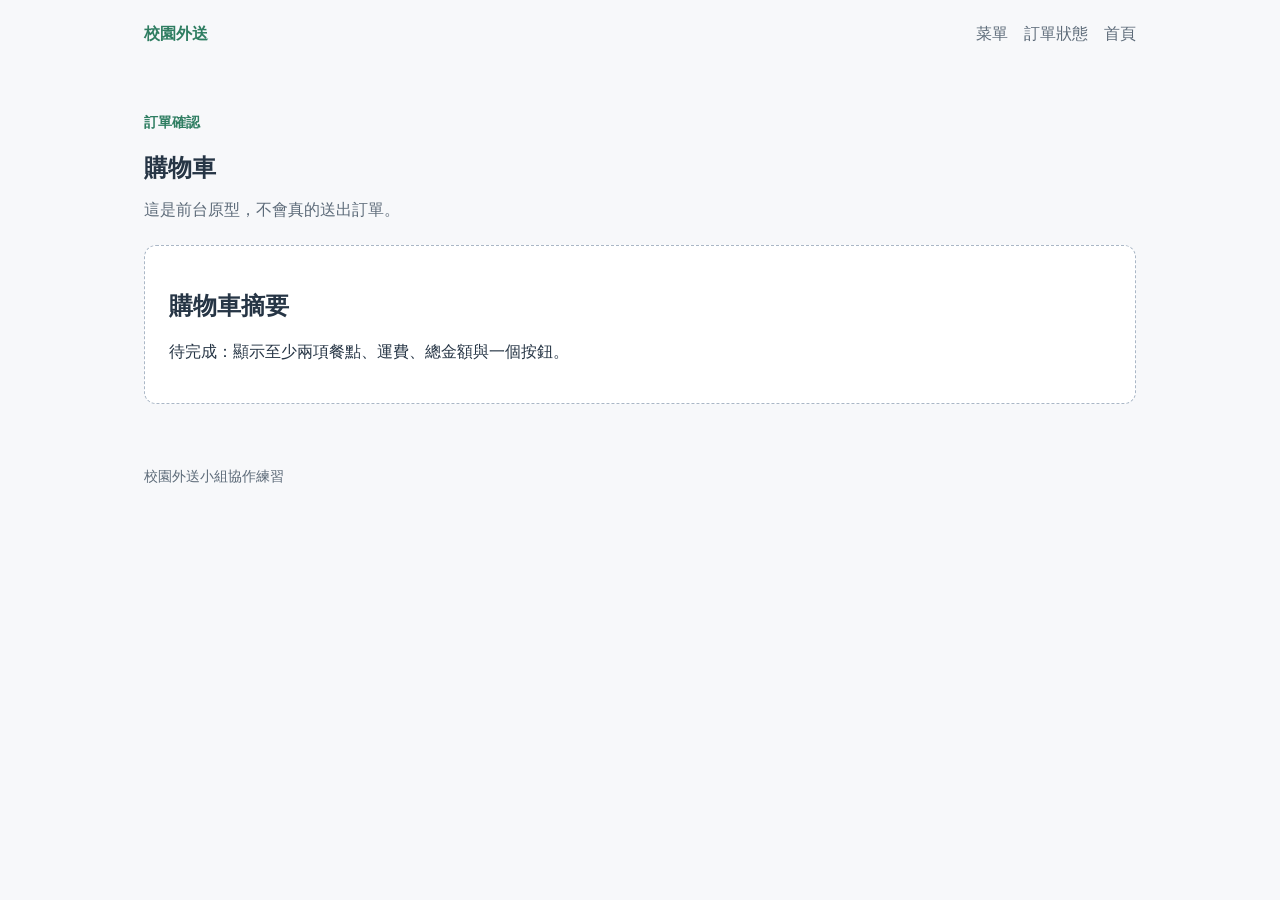
==== pages/cart.html @ df9de83d "Add files via upload" ====
<!doctype html>
<html lang="zh-Hant">
  <head>
    <meta charset="UTF-8" />
    <meta name="viewport" content="width=device-width, initial-scale=1.0" />
    <title>校園外送｜購物車</title>
    <link rel="stylesheet" href="../css/base.css" />
  </head>
  <body>
    <header class="site-header">
      <a class="brand" href="../index.html">校園外送</a>
      <nav aria-label="主要導覽"><a href="menu.html">菜單</a><a href="order-status.html">訂單狀態</a><a href="../index.html">首頁</a></nav>
    </header>
    <main class="container">
      <section class="page-heading"><p class="eyebrow">訂單確認</p><h1>購物車</h1><p class="muted">這是前台原型，不會真的送出訂單。</p></section>
      <!-- 成員 4：將此區塊改為購物車摘要、總金額與模擬下單按鈕。 -->
      <section class="placeholder"><h2>購物車摘要</h2><p>待完成：顯示至少兩項餐點、運費、總金額與一個按鈕。</p></section>
    </main>
    <footer>校園外送小組協作練習</footer><script src="../js/app.js"></script>
  </body>
</html>
---- css/base.css ----
:root {
  color: #263545;
  background: #f7f8fa;
  font-family: -apple-system, BlinkMacSystemFont, "Segoe UI", sans-serif;
}

* {
  box-sizing: border-box;
}

body {
  margin: 0;
}

a {
  color: inherit;
  text-decoration: none;
}

.site-header,
.container,
footer {
  max-width: 1040px;
  margin: 0 auto;
  padding-left: 24px;
  padding-right: 24px;
}

.site-header {
  display: flex;
  align-items: center;
  justify-content: space-between;
  min-height: 68px;
}

.site-header nav {
  display: flex;
  flex-wrap: wrap;
  gap: 16px;
  color: #5d6b79;
}

.brand,
h1,
h2,
h3 {
  font-weight: 700;
}

.brand,
.eyebrow {
  color: #2e7d61;
}

.hero {
  padding: 76px 0 50px;
}

.hero h1 {
  max-width: 650px;
  margin: 8px 0;
  font-size: clamp(36px, 6vw, 58px);
}

.hero p,
.muted,
footer {
  color: #5d6b79;
}

.eyebrow {
  margin: 0;
  font-size: 14px;
  font-weight: 700;
}

.button,
button {
  display: inline-block;
  margin-top: 12px;
  padding: 10px 14px;
  border: 0;
  border-radius: 6px;
  background: #2e7d61;
  color: #fff;
  cursor: pointer;
}

.placeholder,
.panel {
  margin-bottom: 36px;
  padding: 24px;
  border: 1px dashed #aab7c6;
  border-radius: 12px;
  background: #fff;
}

.grid {
  display: grid;
  grid-template-columns: repeat(auto-fit, minmax(220px, 1fr));
  gap: 16px;
  margin-bottom: 36px;
}

.card {
  padding: 20px;
  border: 1px solid #d7dee8;
  border-radius: 12px;
  background: #fff;
}

.card h3 {
  margin-top: 0;
}

.page-heading {
  margin: 46px 0 24px;
}

.page-heading h1 {
  margin-bottom: 8px;
}

.notice {
  padding: 16px;
  border-left: 4px solid #c87542;
  background: #fff1e7;
}

.status-message {
  min-height: 24px;
  color: #2e7d61;
  font-weight: 700;
}

footer {
  padding-top: 28px;
  padding-bottom: 36px;
  font-size: 14px;
}

@media (max-width: 700px) {
  .site-header {
    align-items: flex-start;
    flex-direction: column;
    gap: 14px;
    padding-top: 18px;
  }
}
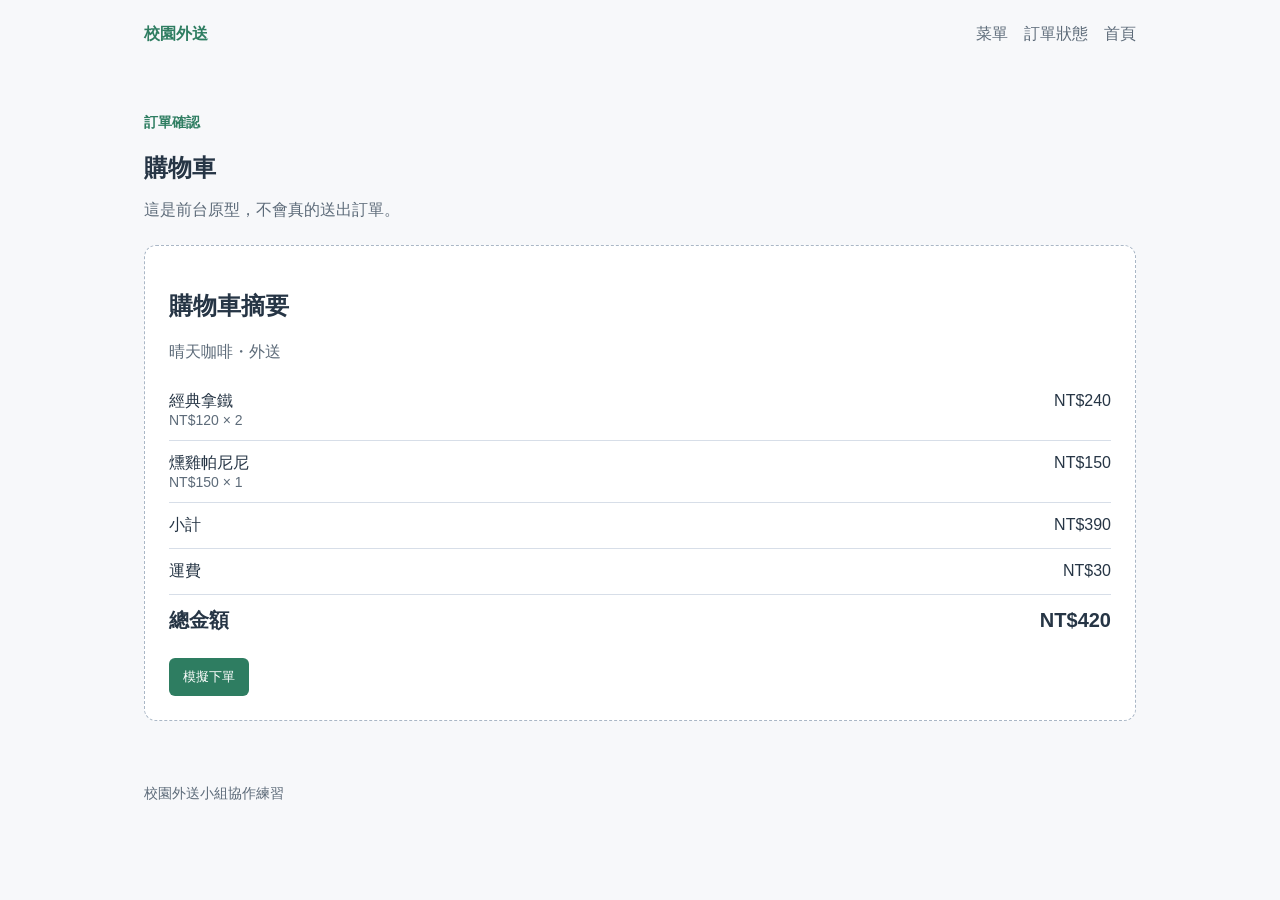
==== commit 139c6998: "更新購物車頁面，新增購物車摘要、總金額顯示及模擬下單功能" ====
--- a/pages/cart.html
+++ b/pages/cart.html
@@ -5,6 +5,42 @@
     <meta name="viewport" content="width=device-width, initial-scale=1.0" />
     <title>校園外送｜購物車</title>
     <link rel="stylesheet" href="../css/base.css" />
+    <style>
+      .cart-lines {
+        margin: 0;
+        padding: 0;
+        list-style: none;
+      }
+
+      .cart-line {
+        display: flex;
+        align-items: baseline;
+        justify-content: space-between;
+        gap: 16px;
+        padding: 12px 0;
+        border-bottom: 1px solid #d7dee8;
+      }
+
+      .cart-line .item-detail {
+        display: block;
+        font-size: 14px;
+      }
+
+      .cart-line.total {
+        border-bottom: 0;
+        font-size: 20px;
+        font-weight: 700;
+      }
+
+      button[disabled] {
+        opacity: 0.6;
+        cursor: default;
+      }
+
+      .order-result a {
+        text-decoration: underline;
+      }
+    </style>
   </head>
   <body>
     <header class="site-header">
@@ -13,9 +49,47 @@
     </header>
     <main class="container">
       <section class="page-heading"><p class="eyebrow">訂單確認</p><h1>購物車</h1><p class="muted">這是前台原型，不會真的送出訂單。</p></section>
-      <!-- 成員 4：將此區塊改為購物車摘要、總金額與模擬下單按鈕。 -->
-      <section class="placeholder"><h2>購物車摘要</h2><p>待完成：顯示至少兩項餐點、運費、總金額與一個按鈕。</p></section>
+      <section class="panel" aria-labelledby="cart-heading">
+        <h2 id="cart-heading">購物車摘要</h2>
+        <p class="muted">晴天咖啡・外送</p>
+        <ul class="cart-lines">
+          <li class="cart-line">
+            <span>經典拿鐵<span class="item-detail muted">NT$120 × 2</span></span>
+            <span>NT$240</span>
+          </li>
+          <li class="cart-line">
+            <span>燻雞帕尼尼<span class="item-detail muted">NT$150 × 1</span></span>
+            <span>NT$150</span>
+          </li>
+          <li class="cart-line">
+            <span>小計</span>
+            <span>NT$390</span>
+          </li>
+          <li class="cart-line">
+            <span>運費</span>
+            <span>NT$30</span>
+          </li>
+          <li class="cart-line total">
+            <span>總金額</span>
+            <span>NT$420</span>
+          </li>
+        </ul>
+        <button type="button" data-place-order>模擬下單</button>
+        <p class="status-message order-result" data-order-result aria-live="polite" hidden>
+          ✓ 訂單已送出（模擬），不會真的付款。<a href="order-status.html">查看訂單進度 →</a>
+        </p>
+      </section>
     </main>
     <footer>校園外送小組協作練習</footer><script src="../js/app.js"></script>
+    <script>
+      const placeOrderButton = document.querySelector("[data-place-order]");
+      const orderResult = document.querySelector("[data-order-result]");
+
+      placeOrderButton.addEventListener("click", () => {
+        orderResult.hidden = false;
+        placeOrderButton.disabled = true;
+        placeOrderButton.textContent = "訂單已送出";
+      });
+    </script>
   </body>
 </html>
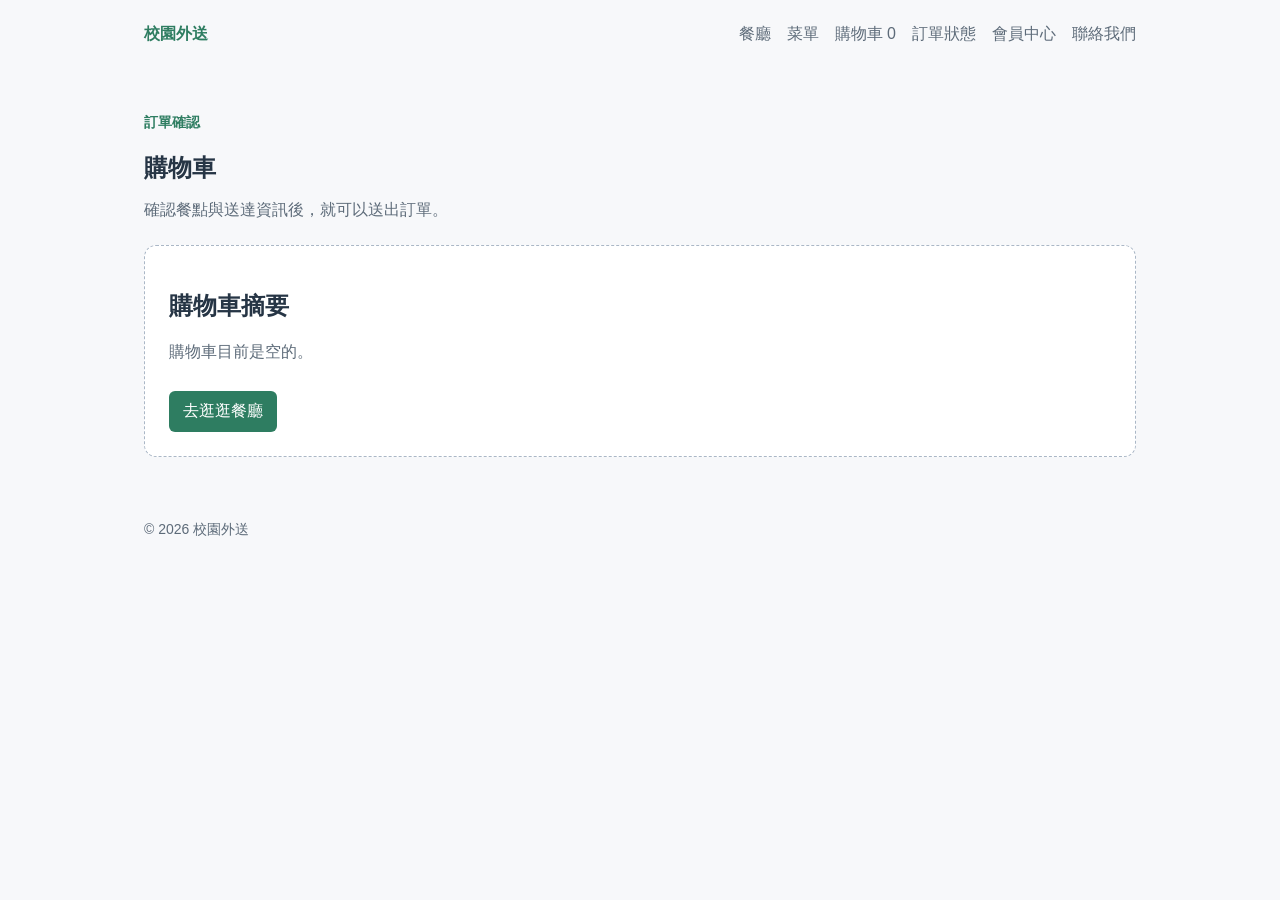
==== commit ab414fe4: "feat: add contact page and update navigation links - Added a new contact page with customer service " ====
--- a/pages/cart.html
+++ b/pages/cart.html
@@ -5,91 +5,67 @@
     <meta name="viewport" content="width=device-width, initial-scale=1.0" />
     <title>校園外送｜購物車</title>
     <link rel="stylesheet" href="../css/base.css" />
-    <style>
-      .cart-lines {
-        margin: 0;
-        padding: 0;
-        list-style: none;
-      }
-
-      .cart-line {
-        display: flex;
-        align-items: baseline;
-        justify-content: space-between;
-        gap: 16px;
-        padding: 12px 0;
-        border-bottom: 1px solid #d7dee8;
-      }
-
-      .cart-line .item-detail {
-        display: block;
-        font-size: 14px;
-      }
-
-      .cart-line.total {
-        border-bottom: 0;
-        font-size: 20px;
-        font-weight: 700;
-      }
-
-      button[disabled] {
-        opacity: 0.6;
-        cursor: default;
-      }
-
-      .order-result a {
-        text-decoration: underline;
-      }
-    </style>
   </head>
   <body>
     <header class="site-header">
       <a class="brand" href="../index.html">校園外送</a>
-      <nav aria-label="主要導覽"><a href="menu.html">菜單</a><a href="order-status.html">訂單狀態</a><a href="../index.html">首頁</a></nav>
+      <nav aria-label="主要導覽">
+        <a href="restaurants.html">餐廳</a>
+        <a href="menu.html">菜單</a>
+        <a href="cart.html">購物車 <span data-cart-count>0</span></a>
+        <a href="order-status.html">訂單狀態</a>
+        <a href="profile.html">會員中心</a>
+        <a href="contact.html">聯絡我們</a>
+      </nav>
     </header>
     <main class="container">
-      <section class="page-heading"><p class="eyebrow">訂單確認</p><h1>購物車</h1><p class="muted">這是前台原型，不會真的送出訂單。</p></section>
-      <section class="panel" aria-labelledby="cart-heading">
+      <section class="page-heading">
+        <p class="eyebrow">訂單確認</p>
+        <h1>購物車</h1>
+        <p class="muted">確認餐點與送達資訊後，就可以送出訂單。</p>
+      </section>
+
+      <section class="panel" aria-labelledby="cart-heading" data-cart-section>
         <h2 id="cart-heading">購物車摘要</h2>
-        <p class="muted">晴天咖啡・外送</p>
-        <ul class="cart-lines">
-          <li class="cart-line">
-            <span>經典拿鐵<span class="item-detail muted">NT$120 × 2</span></span>
-            <span>NT$240</span>
-          </li>
-          <li class="cart-line">
-            <span>燻雞帕尼尼<span class="item-detail muted">NT$150 × 1</span></span>
-            <span>NT$150</span>
-          </li>
-          <li class="cart-line">
-            <span>小計</span>
-            <span>NT$390</span>
-          </li>
-          <li class="cart-line">
-            <span>運費</span>
-            <span>NT$30</span>
-          </li>
-          <li class="cart-line total">
-            <span>總金額</span>
-            <span>NT$420</span>
-          </li>
-        </ul>
-        <button type="button" data-place-order>模擬下單</button>
-        <p class="status-message order-result" data-order-result aria-live="polite" hidden>
-          ✓ 訂單已送出（模擬），不會真的付款。<a href="order-status.html">查看訂單進度 →</a>
-        </p>
+        <!-- 明細由 app.js 依 localStorage 中的購物車內容產生 -->
+        <div data-cart-root></div>
+      </section>
+
+      <section class="panel" aria-labelledby="checkout-heading" data-checkout-section hidden>
+        <h2 id="checkout-heading">送達資訊</h2>
+        <form data-checkout-form>
+          <div class="form-grid">
+            <label class="field">姓名
+              <input name="name" required autocomplete="name" />
+            </label>
+            <label class="field">聯絡電話
+              <input name="phone" type="tel" required autocomplete="tel" />
+            </label>
+            <label class="field">送達地點
+              <input name="place" required placeholder="例：第一宿舍 1 樓大廳" />
+            </label>
+            <label class="field">付款方式
+              <select name="payment">
+                <option value="cash">送達時現金付款</option>
+              </select>
+            </label>
+            <label class="field field-wide">備註（選填）
+              <textarea name="note" rows="2" placeholder="例：飲料去冰、不要香菜"></textarea>
+            </label>
+          </div>
+          <button type="submit">送出訂單</button>
+        </form>
+      </section>
+
+      <section class="panel" data-order-result hidden aria-live="polite">
+        <h2>✓ 訂單已送出</h2>
+        <p>訂單編號：<strong data-order-id></strong></p>
+        <p class="muted">你可以隨時到「訂單狀態」查看外送進度。</p>
+        <a class="button" href="order-status.html">查看訂單進度</a>
+        <a class="button" data-order-mailto href="#">用 Email 通知店家</a>
       </section>
     </main>
-    <footer>校園外送小組協作練習</footer><script src="../js/app.js"></script>
-    <script>
-      const placeOrderButton = document.querySelector("[data-place-order]");
-      const orderResult = document.querySelector("[data-order-result]");
-
-      placeOrderButton.addEventListener("click", () => {
-        orderResult.hidden = false;
-        placeOrderButton.disabled = true;
-        placeOrderButton.textContent = "訂單已送出";
-      });
-    </script>
+    <footer>© 2026 校園外送</footer>
+    <script src="../js/app.js"></script>
   </body>
 </html>
--- a/css/base.css
+++ b/css/base.css
@@ -133,9 +133,198 @@
   font-weight: 700;
 }
 
+.order-progress {
+  display: grid;
+  grid-template-columns: repeat(auto-fit, minmax(170px, 1fr));
+  gap: 16px;
+  padding: 0;
+  list-style: none;
+}
+
+.progress-step {
+  padding: 18px;
+  border: 1px solid #d7dee8;
+  border-radius: 10px;
+  color: #5d6b79;
+}
+
+.progress-step strong,
+.progress-step span {
+  display: block;
+}
+
+.progress-step span {
+  margin-top: 6px;
+  font-size: 14px;
+}
+
+.progress-step.is-complete {
+  border-color: #8bc5b0;
+  background: #edf8f4;
+  color: #2e7d61;
+}
+
+.progress-step.is-current {
+  border: 2px solid #c87542;
+  background: #fff1e7;
+  color: #8a4823;
+}
+
 footer {
   padding-top: 28px;
   padding-bottom: 36px;
+  font-size: 14px;
+}
+
+button[disabled] {
+  opacity: 0.6;
+  cursor: default;
+}
+
+input,
+select,
+textarea {
+  width: 100%;
+  padding: 10px 12px;
+  border: 1px solid #d7dee8;
+  border-radius: 6px;
+  background: #fff;
+  color: inherit;
+  font: inherit;
+}
+
+.field {
+  display: block;
+  font-size: 14px;
+  font-weight: 700;
+}
+
+.field input,
+.field select,
+.field textarea {
+  margin-top: 6px;
+  font-weight: 400;
+}
+
+.form-grid {
+  display: grid;
+  grid-template-columns: repeat(auto-fit, minmax(220px, 1fr));
+  gap: 16px;
+}
+
+.form-grid .field-wide {
+  grid-column: 1 / -1;
+}
+
+.price {
+  margin: 12px 0;
+  color: #2e7d61;
+  font-size: 1.1rem;
+  font-weight: 700;
+}
+
+.add-row {
+  display: flex;
+  align-items: center;
+  gap: 8px;
+  margin-top: 12px;
+}
+
+.add-row .button {
+  flex: 1;
+  margin-top: 0;
+}
+
+.qty-control {
+  display: inline-flex;
+  align-items: center;
+  overflow: hidden;
+  border: 1px solid #d7dee8;
+  border-radius: 6px;
+  background: #fff;
+}
+
+.qty-btn {
+  margin-top: 0;
+  padding: 8px 12px;
+  border-radius: 0;
+  background: #f7f8fa;
+  color: #263545;
+}
+
+.qty-val {
+  min-width: 40px;
+  padding: 0 14px;
+  font-weight: 700;
+  text-align: center;
+}
+
+.menu-tabs {
+  display: flex;
+  flex-wrap: wrap;
+  gap: 8px;
+  margin-top: 12px;
+}
+
+.menu-tabs a {
+  padding: 6px 14px;
+  border: 1px solid #d7dee8;
+  border-radius: 999px;
+  background: #fff;
+  font-size: 14px;
+}
+
+.menu-tabs a.is-active {
+  border-color: #2e7d61;
+  background: #2e7d61;
+  color: #fff;
+}
+
+.cart-lines {
+  margin: 0;
+  padding: 0;
+  list-style: none;
+}
+
+.cart-line {
+  display: flex;
+  flex-wrap: wrap;
+  align-items: center;
+  justify-content: space-between;
+  gap: 16px;
+  padding: 12px 0;
+  border-bottom: 1px solid #d7dee8;
+}
+
+.cart-line .item-detail {
+  display: block;
+  font-size: 14px;
+}
+
+.cart-line.total {
+  border-bottom: 0;
+  font-size: 20px;
+  font-weight: 700;
+}
+
+.line-actions {
+  display: flex;
+  align-items: center;
+  gap: 12px;
+}
+
+.line-total {
+  min-width: 72px;
+  font-weight: 700;
+  text-align: right;
+}
+
+.remove-btn {
+  margin-top: 0;
+  padding: 6px 10px;
+  border: 1px solid #d7dee8;
+  background: #fff;
+  color: #5d6b79;
   font-size: 14px;
 }
 
@@ -146,4 +335,8 @@
     gap: 14px;
     padding-top: 18px;
   }
-}
+
+  .order-progress {
+    grid-template-columns: 1fr;
+  }
+}
